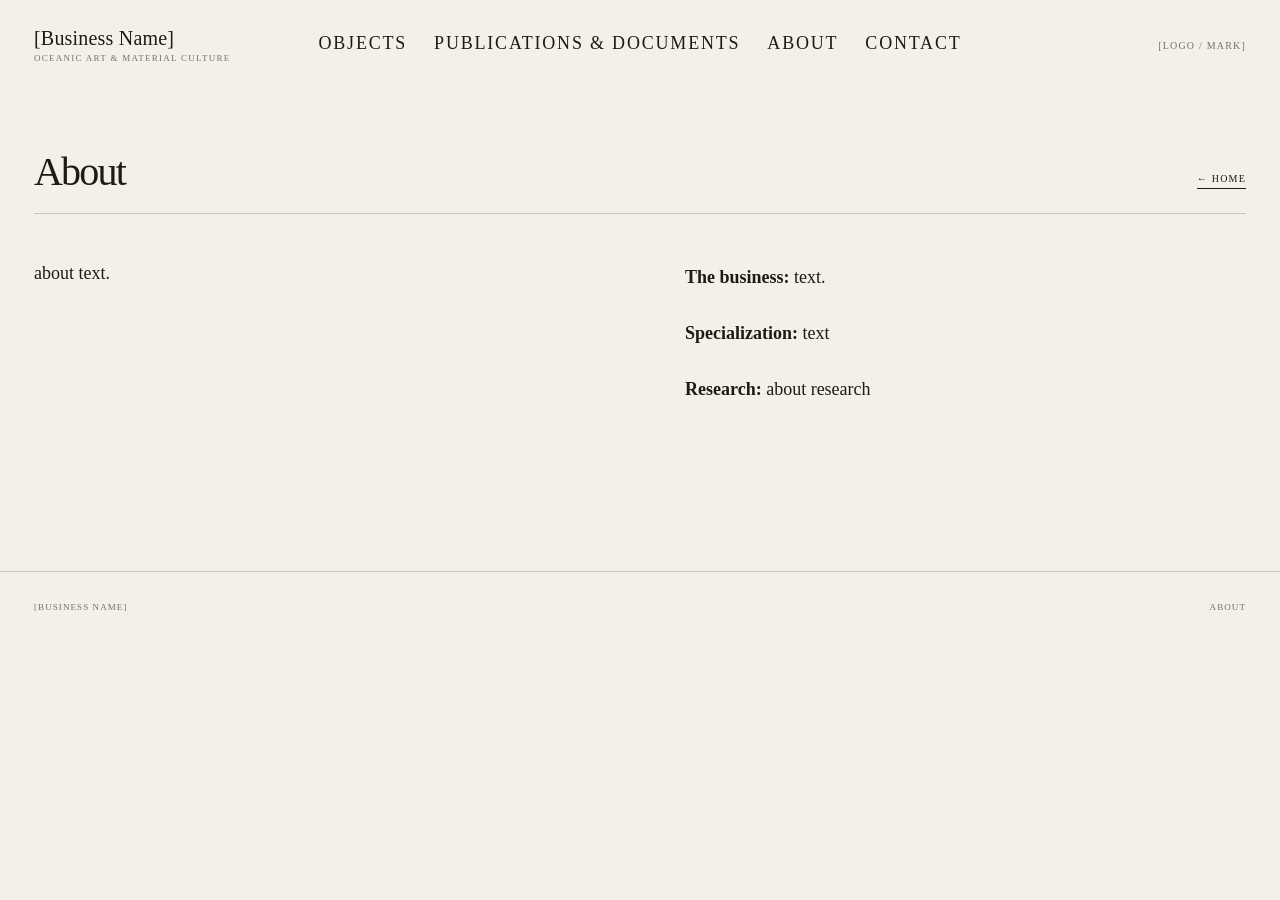
==== about.html @ c2f6adad "Add files via upload" ====
<!doctype html><html lang="en"><head><meta charset="utf-8"><meta name="viewport" content="width=device-width, initial-scale=1"><title>About — [Business Name]</title><link rel="stylesheet" href="style.css"></head><body>
<header class="site-header"><a class="brand" href="index.html">[Business Name]<small>Oceanic Art &amp; Material Culture</small></a>
<nav class="nav"><a href="index.html#objects">Objects</a><a href="index.html#publications">Publications &amp; Documents</a><a href="index.html#about">About</a><a href="index.html#contact">Contact</a></nav><div class="header-mark">[Logo / Mark]</div></header>
<main class="section"><div class="section-head"><div><div class="kicker"></div><h1 class="section-title">About</h1></div><a class="view-all" href="index.html#about">← Home</a></div>
<div class="about-grid"><p class="about-large">about text.</p><div class="about-text"><p><strong>The business:</strong> text.</p><p><strong>Specialization:</strong> text</p><p><strong>Research:</strong> about research</p></div></div></main>
<footer><span>[Business Name]</span><span>About</span></footer></body></html>
---- style.css ----
:root {
  --paper: #f4f0e8;
  --ink: #1d1b18;
  --muted: #777168;
  --line: rgba(29, 27, 24, .20);
  --max: 1440px;
}
* { box-sizing: border-box; }
html { scroll-behavior: smooth; }
body {
  margin: 0;
  background: var(--paper);
  color: var(--ink);
  font-family: Georgia, "Times New Roman", serif;
}
a { color: inherit; text-decoration: none; }

.site-header {
  position: absolute;
  z-index: 20;
  top: 0; left: 0; right: 0;
  padding: 28px 34px;
  display: grid;
  grid-template-columns: 1fr auto 1fr;
  align-items: center;
}
.brand {
  font-size: 20px;
  line-height: 1.05;
  letter-spacing: .01em;
}
.brand small {
  display: block;
  margin-top: 5px;
  color: var(--muted);
  font-size: 9px;
  letter-spacing: .14em;
  text-transform: uppercase;
}
.nav {
  display: flex;
  justify-content: center;
  gap: 27px;
  font-size: 18px;
  text-transform: uppercase;
  letter-spacing: .10em;
}
.nav a {
  padding-bottom: 4px;
  border-bottom: 1px solid transparent;
}
.nav a:hover { border-bottom-color: var(--ink); }
.header-mark {
  justify-self: end;
  color: var(--muted);
  font-size: 10px;
  text-transform: uppercase;
  letter-spacing: .12em;
}

.hero { padding: 100px 24px 24px; }
.hero-frame {
  max-width: var(--max);
  margin: 0 auto;
  height: min(78vh, 850px);
  min-height: 560px;
  position: relative;
  overflow: hidden;
  background: #d8d0c1;
}
.hero-frame img {
  width: 100%; height: 100%;
  object-fit: cover;
  display: block;
}
.hero-overlay {
  position: absolute;
  inset: 0;
  display: flex;
  align-items: flex-end;
  justify-content: space-between;
  padding: 28px;
  background: linear-gradient(transparent 70%, rgba(0,0,0,.13));
}
.hero-caption, .hero-note {
  background: rgba(244,240,232,.88);
  padding: 9px 12px;
  font-size: 10px;
  text-transform: uppercase;
  letter-spacing: .11em;
}

.section {
  max-width: var(--max);
  margin: 0 auto;
  padding: 140px 34px;
  scroll-margin-top: 30px;
}
.section + .section { border-top: 1px solid var(--line); }

.section-head {
  display: flex;
  justify-content: space-between;
  align-items: flex-end;
  border-bottom: 1px solid var(--line);
  padding-bottom: 24px;
  margin-bottom: 50px;
}
.kicker {
  font-size: 10px;
  color: var(--muted);
  text-transform: uppercase;
  letter-spacing: .14em;
  margin-bottom: 16px;
}
.section-title {
  font-size: clamp(40px, 9vw, 20px);
  font-weight: 400;
  line-height: .82;
  letter-spacing: -.045em;
  margin: 0;
}
.view-all {
  font-size: 10px;
  text-transform: uppercase;
  letter-spacing: .12em;
  border-bottom: 1px solid var(--ink);
  padding-bottom: 4px;
  white-space: nowrap;
}

.objects-intro {
  max-width: 720px;
  font-size: 18px;
  line-height: 1.25;
  margin: 0 0 58px;
}
.object-grid {
  display: grid;
  grid-template-columns: repeat(3, 1fr);
  gap: 55px 28px;
}
.card-image {
  aspect-ratio: 4 / 5;
  display: grid;
  place-items: center;
  background: #e1dbcf;
  color: var(--muted);
  font-size: 10px;
  text-align: center;
  text-transform: uppercase;
  letter-spacing: .11em;
  margin-bottom: 14px;
  padding: 20px;
}
.card-title { font-size: 19px; margin-bottom: 6px; }
.card-meta {
  color: var(--muted);
  font-size: 11px;
  line-height: 1.55;
}

.publications {
  display: grid;
  grid-template-columns: .7fr 1.3fr;
  gap: 80px;
}
.publications-intro {
  font-size: 18px;
  line-height: 1.15;
  margin: 0;
}
.publication-list { border-top: 1px solid var(--line); }
.publication {
  display: grid;
  grid-template-columns: 55px 1fr;
  gap: 18px;
  padding: 25px 0;
  border-bottom: 1px solid var(--line);
}
.publication-number, .publication-meta {
  color: var(--muted);
  font-size: 10px;
  text-transform: uppercase;
  letter-spacing: .1em;
}
.publication-title { font-size: 24px; }
.publication-meta { margin-top: 7px; }

.about-grid {
  display: grid;
  grid-template-columns: 1fr 1fr;
  gap: 90px;
}
.about-large {
  font-size: clamp(18px, 4.5vw, 18px);
  line-height: 1.04;
  margin: 0;
}
.about-text {
  font-size: 18px;
  line-height: 1.55;
  max-width: 580px;
}
.about-text p { margin-top: 0; margin-bottom: 28px; }

.contact-grid {
  display: grid;
  grid-template-columns: repeat(3, 1fr);
  gap: 28px;
}
.contact-card {
  border-top: 1px solid var(--ink);
  padding-top: 16px;
  min-height: 155px;
}
.contact-label {
  color: var(--muted);
  font-size: 10px;
  text-transform: uppercase;
  letter-spacing: .12em;
  margin-bottom: 23px;
}
.contact-value { font-size: 25px; line-height: 1.15; }

footer {
  max-width: var(--max);
  margin: 0 auto;
  padding: 30px 34px 50px;
  border-top: 1px solid var(--line);
  display: flex;
  justify-content: space-between;
  color: var(--muted);
  font-size: 9px;
  text-transform: uppercase;
  letter-spacing: .12em;
}

@media (max-width: 850px) {
  .site-header {
    position: relative;
    display: block;
    text-align: center;
    padding: 22px 18px;
  }
  .brand { margin-bottom: 18px; }
  .header-mark { display: none; }
  .nav { gap: 15px; flex-wrap: wrap; }
  .hero { padding: 15px; }
  .hero-frame { height: 70vh; min-height: 430px; }
  .hero-overlay { padding: 15px; }
  .section { padding: 95px 20px; }
  .section-head { display: block; }
  .view-all { display: inline-block; margin-top: 18px; }
  .section-title { font-size: clamp(58px, 15vw, 95px); }
  .object-grid { grid-template-columns: 1fr 1fr; }
  .publications, .about-grid { grid-template-columns: 1fr; gap: 45px; }
  .contact-grid { grid-template-columns: 1fr; }
  footer { margin: 0 20px; padding-left: 0; padding-right: 0; }
}
@media (max-width: 520px) {
  .object-grid { grid-template-columns: 1fr; }
  .section-title { font-size: 65px; }
}
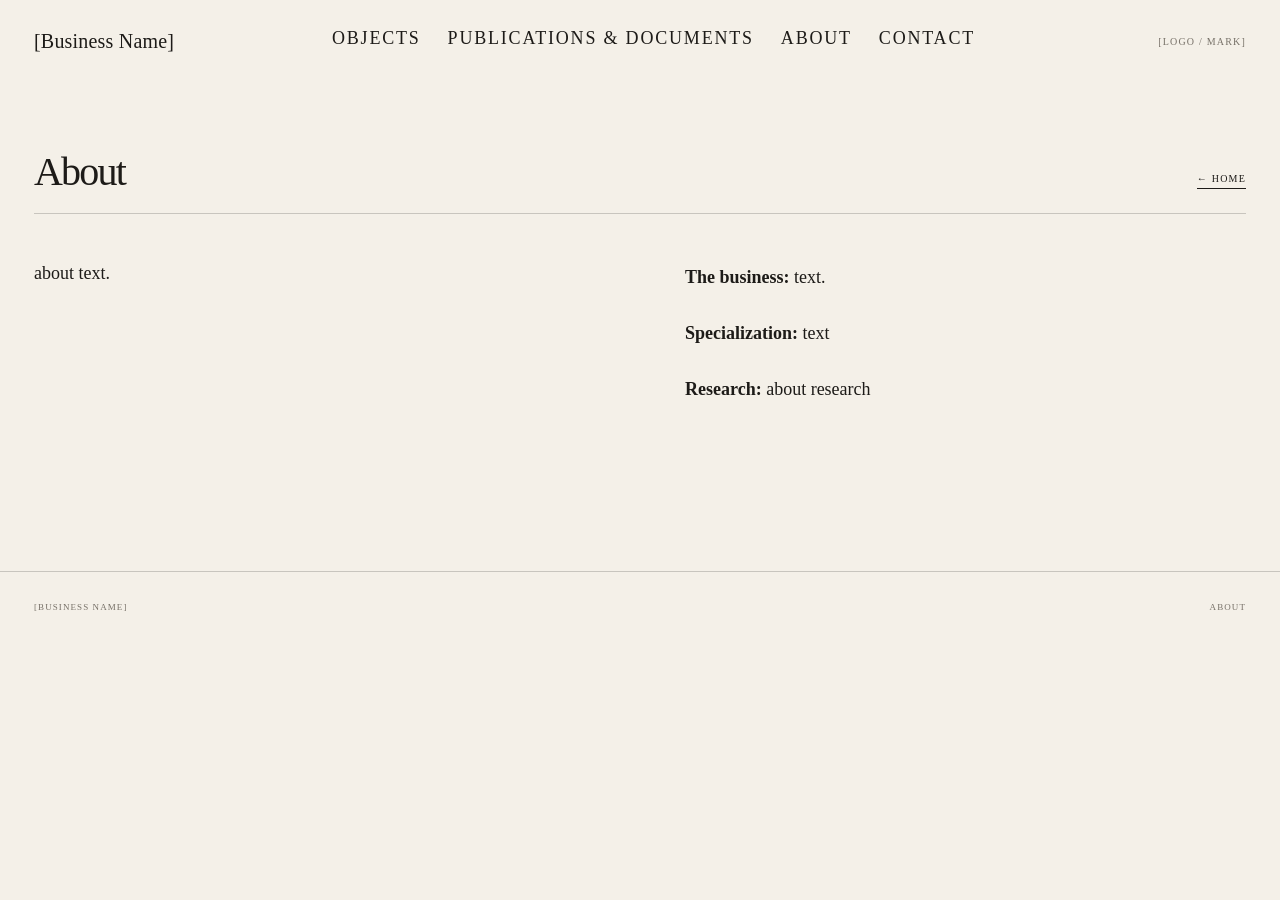
==== commit fe006257: "Refactor header and navigation structure in about.html" ====
--- a/about.html
+++ b/about.html
@@ -1,6 +1,6 @@
 <!doctype html><html lang="en"><head><meta charset="utf-8"><meta name="viewport" content="width=device-width, initial-scale=1"><title>About — [Business Name]</title><link rel="stylesheet" href="style.css"></head><body>
-<header class="site-header"><a class="brand" href="index.html">[Business Name]<small>Oceanic Art &amp; Material Culture</small></a>
+<header class="site-header"><a class="brand" href="index.html">[Business Name]
 <nav class="nav"><a href="index.html#objects">Objects</a><a href="index.html#publications">Publications &amp; Documents</a><a href="index.html#about">About</a><a href="index.html#contact">Contact</a></nav><div class="header-mark">[Logo / Mark]</div></header>
 <main class="section"><div class="section-head"><div><div class="kicker"></div><h1 class="section-title">About</h1></div><a class="view-all" href="index.html#about">← Home</a></div>
 <div class="about-grid"><p class="about-large">about text.</p><div class="about-text"><p><strong>The business:</strong> text.</p><p><strong>Specialization:</strong> text</p><p><strong>Research:</strong> about research</p></div></div></main>
-<footer><span>[Business Name]</span><span>About</span></footer></body></html>+<footer><span>[Business Name]</span><span>About</span></footer></body></html>
